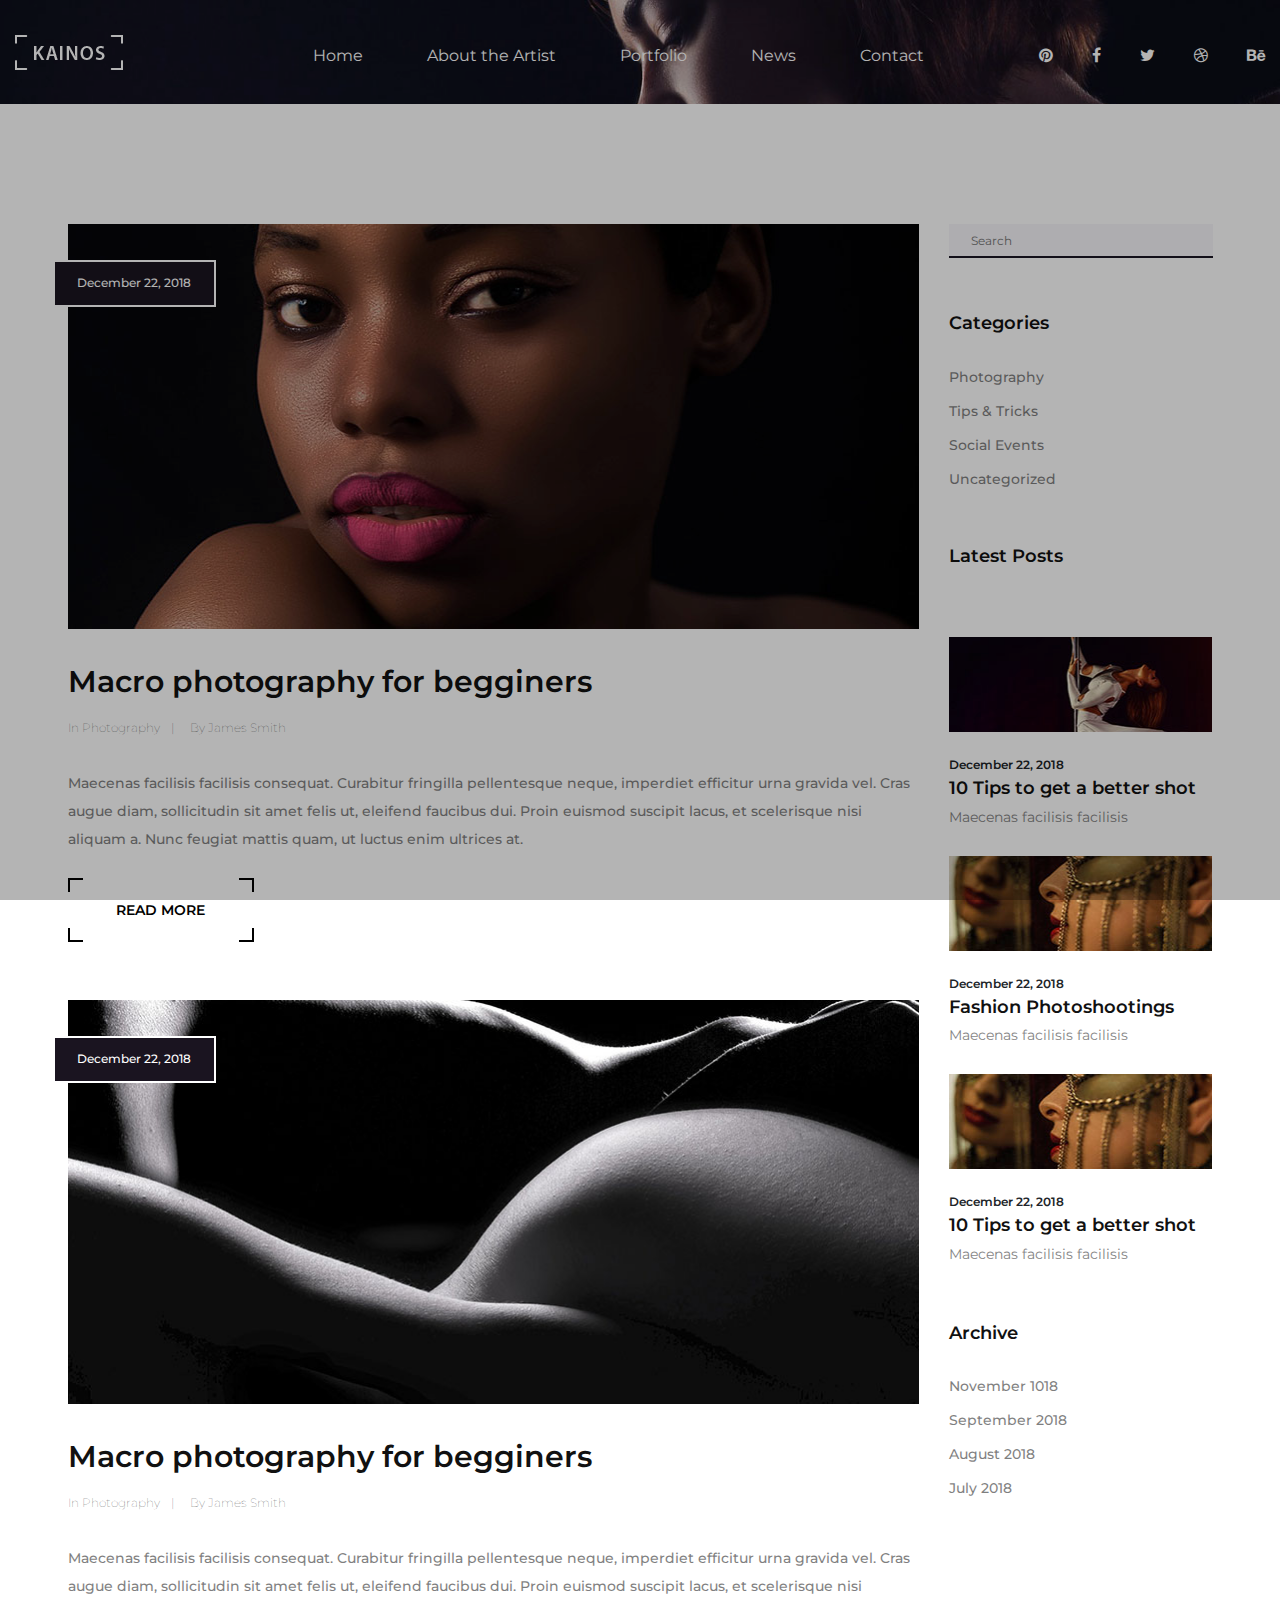
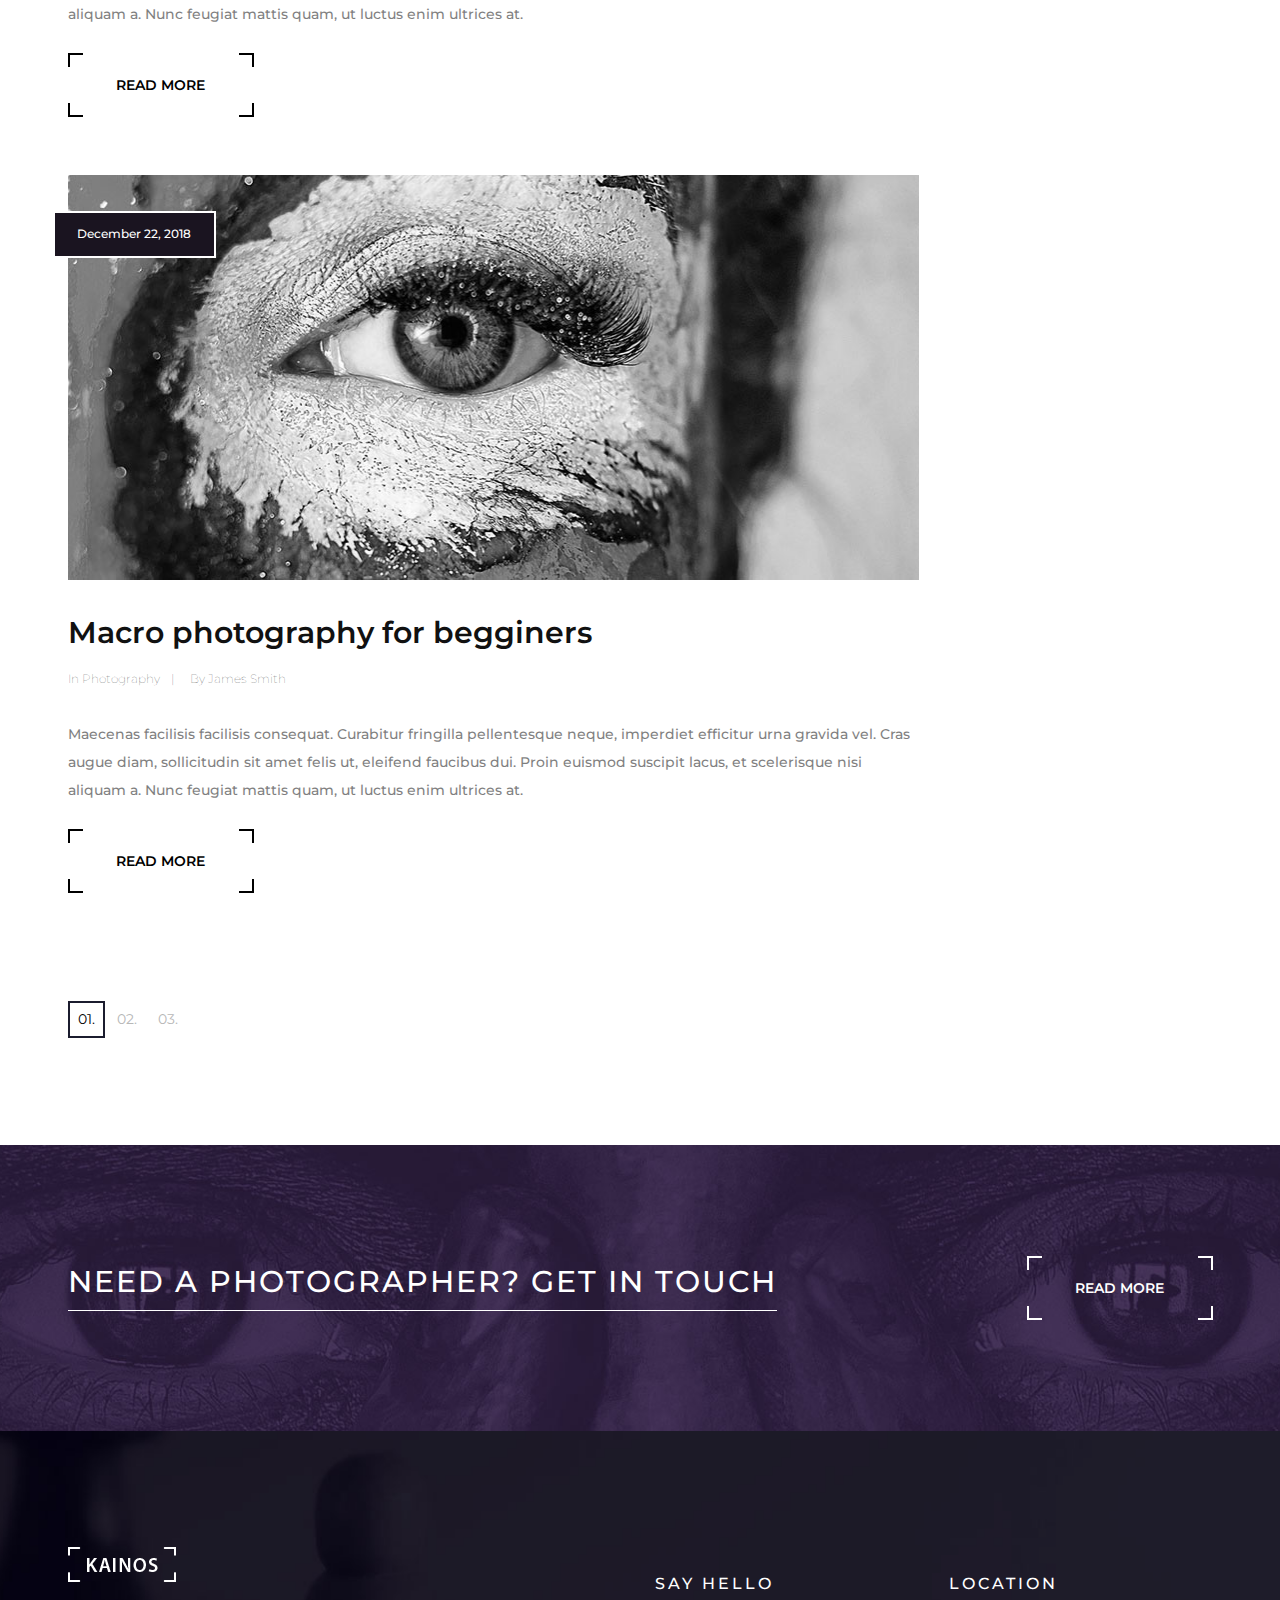
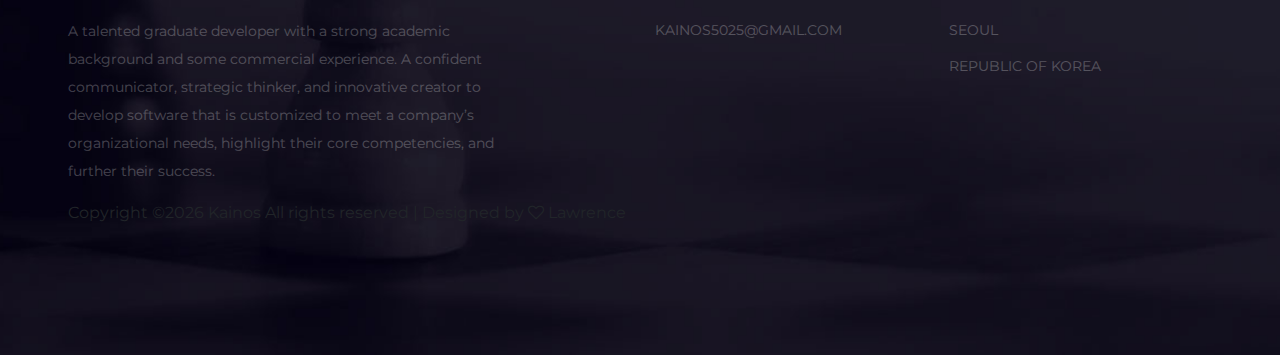
==== blog.html @ cefeb15e "files" ====
<!DOCTYPE html>
<html lang="zxx">
<head>
	<title>Porto - Photo Gallery HTML Template</title>
	<meta charset="UTF-8">
	<meta name="description" content="Porto Photo Gallery HTML Template">
	<meta name="keywords" content="porto, photo, html">
	<meta name="viewport" content="width=device-width, initial-scale=1.0">
	<!-- Favicon -->
	<link href="img/favicon.ico" rel="shortcut icon"/>

	<!-- Google Font -->
	<link href="https://fonts.googleapis.com/css?family=Montserrat:400,400i,500,500i,600,600i,700,700i" rel="stylesheet">

	<!-- Stylesheets -->
	<link rel="stylesheet" href="css/bootstrap.min.css"/>
	<link rel="stylesheet" href="css/font-awesome.min.css"/>
	<link rel="stylesheet" href="css/owl.carousel.min.css"/>
	<link rel="stylesheet" href="css/fullpage.min.css"/>
	<link rel="stylesheet" href="css/magnific-popup.css"/>

	<!-- Main Stylesheets -->
	<link rel="stylesheet" href="css/style.css"/>


	<!--[if lt IE 9]>
		<script src="https://oss.maxcdn.com/html5shiv/3.7.2/html5shiv.min.js"></script>
		<script src="https://oss.maxcdn.com/respond/1.4.2/respond.min.js"></script>
	<![endif]-->

</head>
<body>
	<!-- Page Preloder -->
	<div id="preloder">
		<div class="loader"></div>
	</div>

	<!-- Header Section -->
	<header class="header-section header-default-bg set-bg" data-setbg="img/header-bg.jpg">
		<div class="header-warp">
			<!-- logo -->
			<a href="index.html" class="site-logo">
				<img src="img/logo.png" alt="">
			</a>
			<div class="header-social">
				<a href=""><i class="fa fa-pinterest"></i></a>
				<a href=""><i class="fa fa-facebook"></i></a>
				<a href=""><i class="fa fa-twitter"></i></a>
				<a href=""><i class="fa fa-dribbble"></i></a>
				<a href=""><i class="fa fa-behance"></i></a>
			</div>
			<div class="nav-switch">
				<i class="fa fa-bars"></i>
			</div>
			<!-- menu -->
			<ul class="main-menu">
				<li><a href="index.html">Home</a></li>
				<li><a href="home-2.html">About the Artist</a></li>
				<li><a href="portfolio.html">Portfolio</a></li>
				<li><a href="blog.html">News</a></li>
				<li><a href="contact.html">Contact</a></li>
			</ul>
		</div>
	</header>
	<!-- Header Section end-->
    
	<!-- Blog section-->
    <section class="blog-page set-bg">
       <div class="container">
		   <div class="row">
			   <div class="col-lg-9">
				   <div class="blog-item">
					   <div class="blog-thumb">
						   <img src="img/blog/1.jpg" alt="">
						   <div class="blog-date">December 22, 2018</div>
					   </div>
					   <div class="blog-content">
						   <h3>Macro photography for begginers</h3>
						   <div class="blog-metas">
							   <div class="blog-meta">In Photography</div>
							   <div class="blog-meta">By James Smith</div>
							</div>
						   <p>Maecenas facilisis facilisis consequat. Curabitur fringilla pellentesque neque, imperdiet efficitur urna gravida vel. Cras augue diam, sollicitudin sit amet felis ut, eleifend faucibus dui. Proin euismod suscipit lacus, et scelerisque nisi aliquam a. Nunc feugiat mattis quam, ut luctus enim ultrices at.</p>
						   <a href="#" class="site-btn sb-dark"><span>Read More</span></a>
					   </div>
				   </div>
				   <div class="blog-item">
					<div class="blog-thumb">
						<img src="img/blog/2.jpg" alt="">
						<div class="blog-date">December 22, 2018</div>
					</div>
					<div class="blog-content">
						<h3>Macro photography for begginers</h3>
						<div class="blog-metas">
							<div class="blog-meta">In Photography</div>
							<div class="blog-meta">By James Smith</div>
						 </div>
						<p>Maecenas facilisis facilisis consequat. Curabitur fringilla pellentesque neque, imperdiet efficitur urna gravida vel. Cras augue diam, sollicitudin sit amet felis ut, eleifend faucibus dui. Proin euismod suscipit lacus, et scelerisque nisi aliquam a. Nunc feugiat mattis quam, ut luctus enim ultrices at.</p>
						<a href="#" class="site-btn sb-dark"><span>Read More</span></a>
					</div>
				</div>
				<div class="blog-item">
					<div class="blog-thumb">
						<img src="img/blog/3.jpg" alt="">
						<div class="blog-date">December 22, 2018</div>
					</div>
					<div class="blog-content">
						<h3>Macro photography for begginers</h3>
						<div class="blog-metas">
							<div class="blog-meta">In Photography</div>
							<div class="blog-meta">By James Smith</div>
						 </div>
						<p>Maecenas facilisis facilisis consequat. Curabitur fringilla pellentesque neque, imperdiet efficitur urna gravida vel. Cras augue diam, sollicitudin sit amet felis ut, eleifend faucibus dui. Proin euismod suscipit lacus, et scelerisque nisi aliquam a. Nunc feugiat mattis quam, ut luctus enim ultrices at.</p>
						<a href="#" class="site-btn sb-dark"><span>Read More</span></a>
					</div>
				</div>
				<div class="site-pagination">
					<a class="active" href="">01.</a>
					<a href="">02.</a>
					<a href="">03.</a>
				</div>
			   </div>
			   <div class="col-lg-3 col-md-6 sidebar">
					<div class="sb-widget">
						<form class="sb-search">
							<input type="text" placeholder="Search">
						</form>
					</div>
					<div class="sb-widget">
						<h3 class="sb-title">Categories</h3>
						<ul>
							<li><a href="">Photography</a></li>
							<li><a href="">Tips & Tricks</a></li>
							<li><a href="">Social Events</a></li>
							<li><a href="">Uncategorized</a></li>
						</ul>
					</div>
					<div class="sb-widget">
						<h3 class="sb-title">Latest Posts</h3>
						<div class="sb-latest-post">
							<div class="sbl-item">
								<img src="img/blog/widget/1.jpg" alt="">
								<span>December 22, 2018</span>
								<h4>10 Tips to get a better shot</h4>
								<p>Maecenas facilisis facilisis </p>
							</div>
							<div class="sbl-item">
								<img src="img/blog/widget/3.jpg" alt="">
								<span>December 22, 2018</span>
								<h4>Fashion Photoshootings</h4>
								<p>Maecenas facilisis facilisis </p>
							</div>
							<div class="sbl-item">
								<img src="img/blog/widget/3.jpg" alt="">
								<span>December 22, 2018</span>
								<h4>10 Tips to get a better shot</h4>
								<p>Maecenas facilisis facilisis </p>
							</div>
						</div>
					</div>
					<div class="sb-widget">
						<h3 class="sb-title">Archive</h3>
						<ul>
							<li><a href="">November 1018</a></li>
							<li><a href="">September 2018</a></li>
							<li><a href="">August 2018</a></li>
							<li><a href="">July 2018</a></li>
						</ul>
					</div>
			   </div>
		   </div>
	   </div>
	</section>
	<!-- Blog section end-->
	
	<!-- Banner Section -->
	<section class="banner-section set-bg" data-setbg="./img/banner-bg.jpg">
		<div class="container">
			<div class="row">
				<div class="col-lg-9">
					<h2>Need a photographer? Get in touch</h2>
				</div>
				<div class="col-lg-3 text-lg-right text-left">
					<div class="site-btn"><span>Read More</span></div>
				</div>
			</div>
		</div>
	</section>
	<!-- Banner Section end -->

	<!-- Footer Section -->
	<footer class="footer-section set-bg" data-setbg="img/footer-bg.jpg">
		<div class="container">
			<div class="row">
				<div class="col-lg-6">
					<div class="footer-about">
						<img src="img/logo.png" alt="">
						<p>
							A talented graduate developer with a strong academic background and some commercial experience. A confident communicator, strategic thinker, and innovative creator to develop software that is customized to meet a company’s organizational needs, highlight their core competencies, and further their success.
						</p>
					</div>	
				</div>
				<div class="col-lg-3 col-md-6">
					<div class="footer-info">
						<h6>Say Hello</h6>
						<ul>
							<!-- <li>+82 10 4678 0327</li> -->
							<li>kainos5025@gmail.com</li>
						</ul>
					</div>
				</div>
				<div class="col-lg-3 col-md-6">
					<div class="footer-info">
						<h6>Location</h6>
						<ul>
							<li>Seoul</li>
							<li>Republic of Korea</li>
						</ul>
					</div>
				</div>
			</div>

Copyright &copy;<script>document.write(new Date().getFullYear());</script> Kainos All rights reserved | Designed by <i class="fa fa-heart-o" aria-hidden="true"></i> Lawrence</a>

		</div>
	</footer>
	<!-- Footer Section end-->


	<!--====== Javascripts & Jquery ======-->
	<script src="js/jquery-3.2.1.min.js"></script>
	<script src="js/owl.carousel.min.js"></script>
	<script src="js/mixitup.min.js"></script>
	<script src="js/masonry.pkgd.min.js"></script>
	<script src="js/fullpage.min.js"></script>
	<script src="js/main.js"></script>

	</body>
</html>
---- css/style.css ----
/******************************************************************
	Theme Name: 
	Description: 
	Author: 
	Author URI: 
	Version: 1.0
	Created: 
******************************************************************/

/*------------------------------------------------------------------
	[Table of contents]

	1. Template default CSS
		- font-face
	2.  Helper Css
	3.  Header Section
	4.  Hero Section
	5.  About Search
	6.  Banner Section
	7.  Footer Property
	8. Other Pages
		- Home page 2
		- Portfilio page
		- Portfolio single page
		- Blog Page
		- Contact Page
	9. Responsive
-------------------------------------------------------------------*/



/*----------------------------------------*/
/* Template default CSS
/*----------------------------------------*/

@font-face {
	font-family: "BickhamScriptPro-Regular";
	src: url("../fonts/BickhamScriptPro-Regular.woff") format("woff"), url("../fonts/BickhamScriptPro-Regular.woff2") format("woff2");
	font-weight: normal;
	font-style: normal;
}

html,
body {
	height: 100%;
	font-family: "Montserrat", sans-serif;
	-webkit-font-smoothing: antialiased;
	font-smoothing: antialiased;
}

h1,
h2,
h3,
h4,
h5,
h6 {
	margin: 0;
	color: #111111;
	font-weight: 600;
}

h1 {
	font-size: 70px;
}

h2 {
	font-size: 36px;
}

h3 {
	font-size: 30px;
}

h4 {
	font-size: 24px;
}

h5 {
	font-size: 18px;
}

h6 {
	font-size: 16px;
}

p {
	font-size: 14px;
	color: #585858;
	line-height: 2;
}

img {
	max-width: 100%;
}

input:focus,
select:focus,
button:focus,
textarea:focus {
	outline: none;
}

a:hover,
a:focus {
	text-decoration: none;
	outline: none;
}

ul,
ol {
	padding: 0;
	margin: 0;
}

/*---------------------
	2. Helper CSS
-----------------------*/

.section-title {
	text-align: center;
}

.section-title h2 {
	font-size: 36px;
}

.sp-container {
	max-width: 1464px;
	margin: 0 auto;
	width: 100%;
}

.set-bg {
	background-repeat: no-repeat;
	background-size: cover;
	background-position: top center;
}

.spad {
	padding-top: 105px;
	padding-bottom: 105px;
}

.text-white h1,
.text-white h2,
.text-white h3,
.text-white h4,
.text-white h5,
.text-white h6,
.text-white p,
.text-white span,
.text-white li,
.text-white a {
	color: #fff;
}

/*---------------------
  Commom elements
-----------------------*/

/* buttons */

.site-btn {
	display: inline-block;
	border: none;
	font-size: 14px;
	font-weight: 600;
	min-width: 186px;
	text-transform: uppercase;
	background: transparent;
	color: #fff;
	line-height: normal;
	cursor: pointer;
	text-align: center;
	position: relative;
}

.site-btn:after,
.site-btn:before {
	position: absolute;
	content: "";
	width: 15px;
	height: 14px;
}

.site-btn:before {
	border-top: 2px solid #fff;
	border-left: 2px solid #fff;
	left: 0;
	top: 0;
}

.site-btn:after {
	border-top: 2px solid #fff;
	border-right: 2px solid #fff;
	right: 0;
	top: 0;
}

.site-btn span {
	display: block;
	padding: 23px 45px;
}

.site-btn span:after,
.site-btn span:before {
	position: absolute;
	content: "";
	width: 15px;
	height: 14px;
}

.site-btn span:before {
	border-bottom: 2px solid #fff;
	border-left: 2px solid #fff;
	left: 0;
	bottom: 0;
}

.site-btn span:after {
	border-bottom: 2px solid #fff;
	border-right: 2px solid #fff;
	right: 0;
	bottom: 0;
}

.site-btn.sb-dark {
	color: #000;
}

.site-btn.sb-dark:before {
	border-top: 2px solid #000;
	border-left: 2px solid #000;
}

.site-btn.sb-dark:after {
	border-top: 2px solid #000;
	border-right: 2px solid #000;
}

.site-btn.sb-dark span:before {
	border-bottom: 2px solid #000;
	border-left: 2px solid #000;
}

.site-btn.sb-dark span:after {
	border-bottom: 2px solid #000;
	border-right: 2px solid #000;
}

/* Preloder */

#preloder {
	position: fixed;
	width: 100%;
	height: 100%;
	top: 0;
	left: 0;
	z-index: 999999;
	background: #000;
}

.loader {
	width: 40px;
	height: 40px;
	position: absolute;
	top: 50%;
	left: 50%;
	margin-top: -13px;
	margin-left: -13px;
	border-radius: 60px;
	animation: loader 0.8s linear infinite;
	-webkit-animation: loader 0.8s linear infinite;
}

@keyframes loader {
	0% {
		-webkit-transform: rotate(0deg);
		transform: rotate(0deg);
		border: 4px solid #f44336;
		border-left-color: transparent;
	}
	50% {
		-webkit-transform: rotate(180deg);
		transform: rotate(180deg);
		border: 4px solid #673ab7;
		border-left-color: transparent;
	}
	100% {
		-webkit-transform: rotate(360deg);
		transform: rotate(360deg);
		border: 4px solid #f44336;
		border-left-color: transparent;
	}
}

@-webkit-keyframes loader {
	0% {
		-webkit-transform: rotate(0deg);
		border: 4px solid #f44336;
		border-left-color: transparent;
	}
	50% {
		-webkit-transform: rotate(180deg);
		border: 4px solid #673ab7;
		border-left-color: transparent;
	}
	100% {
		-webkit-transform: rotate(360deg);
		border: 4px solid #f44336;
		border-left-color: transparent;
	}
}

/*  Fullpage plugin */

#fp-nav.fp-right {
	right: 100px;
}

#fp-nav ul li {
	margin: 16px;
}

#fp-nav ul li a span {
	width: 14px !important;
	height: 14px !important;
	background: transparent;
	border: 1px solid #565656;
	margin: 0 !important;
}

#fp-nav ul li a.active span,
#fp-nav ul li:hover a.active span {
	width: 14px;
	height: 14px;
	border: 1px solid #020202;
	background: #020202;
}

.home-page.fp-viewing-0 #fp-nav {
	display: none !important;
}

.home-page.fp-viewing-1 #fp-nav ul li a span,
.home-page.fp-viewing-3 #fp-nav ul li a span {
	border: 1px solid #fff;
}

.home-page.fp-viewing-1 #fp-nav ul li a.active span,
.home-page.fp-viewing-1 #fp-nav ul li:hover a.active span,
.home-page.fp-viewing-3 #fp-nav ul li a.active span,
.home-page.fp-viewing-3 #fp-nav ul li:hover a.active span {
	border: 1px solid #fff;
	background: #fff;
}

.home-page-two.fp-viewing-0 #fp-nav ul li a span,
.home-page-two.fp-viewing-2 #fp-nav ul li a span {
	border: 1px solid #fff;
}

.home-page-two.fp-viewing-0 #fp-nav ul li a.active span,
.home-page-two.fp-viewing-0 #fp-nav ul li:hover a.active span,
.home-page-two.fp-viewing-2 #fp-nav ul li a.active span,
.home-page-two.fp-viewing-2 #fp-nav ul li:hover a.active span {
	border: 1px solid #fff;
	background: #fff;
}

/*------------------
  3. Header section
---------------------*/

.header-section {
	position: absolute;
	width: 100%;
	left: 0;
	top: 0;
	padding: 0 15px;
	z-index: 999;
}

.header-warp {
	padding-top: 35px;
	max-width: 1464px;
	margin: 0 auto;
}

.site-logo {
	display: inline-block;
	float: left;
}

.header-social {
	float: right;
}

.header-social a {
	display: inline-block;
	color: #fff;
	margin-left: 35px;
	padding: 9px 0;
}

.nav-switch {
	display: none;
}

.main-menu {
	list-style: none;
	float: right;
	padding-right: 220px;
}

.main-menu li {
	display: inline-block;
}

.main-menu li a {
	display: block;
	font-size: 16px;
	color: #fff;
	margin-right: 60px;
	padding: 9px 0;
}

.main-menu li:last-child a {
	margin-right: 0;
}

.header-default-bg {
	padding-bottom: 27px;
	position: relative;
	overflow: hidden;
}

/* ----------------
  4. Hero section
---------------------*/

.hs-item {
	height: 919px;
	display: -webkit-box;
	display: -ms-flexbox;
	display: flex;
	-webkit-box-align: center;
	    -ms-flex-align: center;
	        align-items: center;
	-webkit-box-pack: center;
	    -ms-flex-pack: center;
	        justify-content: center;
	text-align: center;
}

.hs-item h1 {
	font-size: 36px;
	font-family: "BickhamScriptPro-Regular";
	font-weight: 400;
	line-height: 0.1;
}

.hs-item h2 {
	font-size: 60px;
	margin-bottom: 40px;
}

.hero-slider.owl-carousel .owl-nav {
	position: absolute;
	top: 50%;
	margin-top: -12px;
	right: 52px;
}

.slide-num-holder {
	position: absolute;
	top: 50%;
	right: 101px;
	z-index: 99;
	color: #fff;
	font-weight: 500;
	margin-top: -10px;
	font-size: 16px;
}

.down-sign {
	width: 60px;
	position: absolute;
	bottom: 37px;
	left: calc(50% - 30px);
	z-index: 99;
	text-align: center;
}

.down-sign h6 {
	font-size: 10px;
	font-weight: 500;
	text-transform: uppercase;
	color: #fff;
	margin-bottom: 10px;
}

.contact-link {
	position: absolute;
	left: 42px;
	bottom: 40px;
	z-index: 99;
}

.contact-link:after {
	position: absolute;
	content: "";
	height: 135px;
	width: 1px;
	left: 50%;
	top: 50px;
	background: #fff;
}

.contact-link p {
	font-size: 10px;
	text-transform: uppercase;
	color: #fff;
	font-weight: 500;
	-webkit-transform: rotate(90deg);
	        transform: rotate(90deg);
	margin-bottom: 180px;
}

.contact-link img {
	width: 71px;
	height: 71px;
	border-radius: 50%;
}


/* ----------------
  5. About section
---------------------*/

.about-section {
	padding-left: 227px;
}

.about-content-warp {
	max-width: 470px;
}

.about-content-warp h2 {
	font-size: 48px;
	font-weight: 500;
	margin-bottom: 20px;
}

.about-content-warp p {
	margin-bottom: 40px;
}

.about-content-warp.text-white p {
	opacity: 0.5;
}

/* ----------------
  6. Banner section
---------------------*/

.banner-section {
	padding: 111px 0;
}

.banner-section h2 {
	display: inline-block;
	padding-bottom: 10px;
	padding-top: 8px;
	font-size: 30px;
	font-weight: 500;
	color: #fff;
	text-transform: uppercase;
	letter-spacing: 2px;
	border-bottom: 1px solid #fff;
}

.footer-section {
	padding: 116px 0 130px;
}

.footer-about {
	max-width: 470px;
}

.footer-about img {
	margin-bottom: 35px;
}

.footer-about p {
	color: #fff;
	opacity: 0.25;
}

/* ----------------
  7. Footer section
---------------------*/

.footer-info {
	padding-top: 27px;
}

.footer-info h6 {
	color: #fff;
	text-transform: uppercase;
	margin-bottom: 27px;
	font-weight: 500;
	letter-spacing: 3px;
}

.footer-info ul {
	list-style: none;
}

.footer-info ul li {
	color: #fff;
	opacity: 0.25;
	font-size: 14px;
	text-transform: uppercase;
	margin-bottom: 15px;
}

/* ----------------
 Other Pages
--------------------
====================*/

/* ----------------
  Home page 2
 ---------------------*/

.hero-section-2 {
	height: 920px;
	padding: 0px 150px;
}

.hero-content {
	max-width: 585px;
}

.hero-content h2 {
	font-size: 60px;
	font-weight: 600;
	margin-bottom: 40px;
}

.hero-content p {
	font-weight: 500;
	font-size: 14px;
	opacity: 0.5;
	margin-bottom: 55px;
}

.testimonial-content {
	text-align: center;
	padding: 80px 15px;
}

.testimonial-content h2 {
	font-size: 48px;
	font-weight: 500;
	margin-bottom: 55px;
}

.testimonial-content p {
	font-size: 18px;
	color: #000;
	opacity: 0.5;
	font-style: italic;
	margin-bottom: 50px;
}

.testimonial-content .testi-avatar {
	width: 58px;
	height: 58px;
	border-radius: 50%;
	margin-bottom: 30px;
}

.testimonial-content h6 {
	font-size: 14px;
	font-style: italic;
	color: #000;
	margin-bottom: 100px;
}

.testimonial-content h6 span {
	color: #a2a2a2;
}

.sp-about-section {
	padding: 80px 15px;
}

.sp-about-section .sp-about-content {
	margin-bottom: 110px;
}

.sp-about-section .sp-about-content h2 {
	font-size: 48px;
	padding-top: 5px;
	margin-bottom: 40px;
}

.sp-about-section .sp-about-content p {
	color: #fff;
	opacity: 0.5;
}

.sp-about-section .sp-about-text {
	padding-top: 50px;
	padding-right: 50px;
	padding-left: 70px;
}

.fact-item h2 {
	font-size: 72px;
	font-weight: 500;
	color: #fff;
}

.fact-item p {
	font-size: 24px;
	color: #fff;
	line-height: normal;
}


/* ----------------
  Portfilio page
 ---------------------*/
.portfilio-page {
	padding-top: 278px;
	background: #05020d;
	z-index: 1;
	position: relative;
}

.portfolios-area {
	display: block;
}

.portfolio-item {
	width: 25%;
	float: left;
}

.portfolio-item.__big {
	width: 50%;
}

.grid-sizer {
	width: 25%;
}

.portfolio-intro {
	padding-left: 220px;
}

.portfolio-intro h2 {
	font-size: 60px;
	font-weight: 600;
	margin-bottom: 85px;
}

.portfolio-intro .portfolio-filter {
	list-style: none;
}

.portfolio-intro .portfolio-filter li {
	display: inline-block;
	font-size: 14px;
	font-weight: 500;
	margin-right: 55px;
	padding: 0 2px 3px;
	cursor: pointer;
	margin-bottom: 20px;
}

.portfolio-intro .portfolio-filter li.mixitup-control-active {
	border-bottom: 3px solid #fff;
}

.portfolio-next-btn {
	display: -webkit-box;
	display: -ms-flexbox;
	display: flex;
	-webkit-box-pack: center;
	    -ms-flex-pack: center;
	        justify-content: center;
	-webkit-box-align: center;
	    -ms-flex-align: center;
	        align-items: center;
}

.portfolio-next-btn h3 {
	font-weight: 500;
	color: #fff;
}

/* ---------------------
 Portfolio single page
------------------------*/

.portfilio-single {
	height: 918px;
	padding: 270px 30px 0;
}

.portfolio-single-content {
	max-width: 590px;
}

.portfolio-single-content span {
	font-size: 14px;
	font-weight: 500;
}

.portfolio-single-content h2 {
	font-size: 72px;
	font-weight: 600;
	margin-bottom: 30px;
}

.portfolio-single-content p {
	opacity: 0.5;
	margin-bottom: 30px;
}

.portfolio-single-content ul {
	list-style: none;
	padding-top: 20px;
}

.portfolio-single-content ul li {
	color: #000;
	font-size: 14px;
	color: #fff;
	margin-bottom: 15px;
}

.portfolio-single-content ul li h6 {
	font-size: 14px;
	width: 63px;
	display: inline-block;
}

.portfolio-single-content ul li span {
	opacity: 0.5;
}

.portfolio-slider-warp {
	position: relative;
}

.portfolio-slider-warp .owl-carousel .owl-nav {
	position: absolute;
	top: 50%;
	margin-top: -12px;
	right: 52px;
}

.portfolio-slider-warp .slide-num-holder {
	position: absolute;
	top: 50%;
	right: 101px;
	z-index: 99;
	color: #fff;
	font-weight: 500;
	margin-top: -10px;
	font-size: 16px;
}

.portfolio-slider-warp .center img {
	border: 2px solid #fff;
}

/* ----------------
  Blog Page
---------------------*/

.blog-page {
	padding-top: 120px;
	padding-bottom: 107px;
}

.blog-item {
	margin-bottom: 58px;
}

.blog-thumb {
	position: relative;
	margin-bottom: 35px;
}

.blog-date {
	position: absolute;
	width: 163px;
	height: 47px;
	top: 36px;
	left: -65px;
	text-align: center;
	padding-top: 12px;
	font-size: 12px;
	color: #fff;
	font-weight: 500;
	background: #1a1420;
	border: 2px solid #fff;
}

.blog-content h3 {
	margin-bottom: 15px;
}

.blog-content p {
	color: #000;
	opacity: 0.5;
	font-weight: 500;
	margin-bottom: 25px;
}

.blog-metas {
	margin-bottom: 30px;
}

.blog-metas .blog-meta {
	display: inline-block;
	margin-right: 13px;
	padding-right: 13px;
	font-size: 12px;
	color: #565656;
	font-weight: 50;
	position: relative;
}

.blog-metas .blog-meta:after {
	position: absolute;
	content: "|";
	right: -1px;
	top: 0;
	font-size: 12px;
}

.blog-metas .blog-meta:last-child {
	margin-right: 0;
	padding-right: 0;
}

.blog-metas .blog-meta:last-child:after {
	display: none;
}

.sb-widget {
	margin-bottom: 55px;
}

.sb-widget .sb-title {
	font-weight: 600;
	font-size: 18px;
	margin-bottom: 30px;
}

.sb-widget .sb-search input {
	width: 100%;
	height: 34px;
	border: none;
	font-size: 12px;
	padding: 10px 22px;
	border-bottom: 2px solid #1a1624;
	background: #f7f6fa;
}

.sb-widget ul {
	list-style: none;
}

.sb-widget ul li {
	margin-bottom: 10px;
}

.sb-widget ul li a {
	font-size: 14px;
	color: #000;
	opacity: 0.5;
	font-weight: 500;
}

.sb-latest-post {
	padding-top: 15px;
}

.sb-latest-post .sbl-item {
	margin-top: 25px;
}

.sb-latest-post img {
	margin-bottom: 20px;
}

.sb-latest-post span {
	font-size: 12px;
	font-weight: 600;
}

.sb-latest-post h4 {
	font-size: 18px;
	padding-top: 2px;
	padding-bottom: 3px;
}

.sb-latest-post p {
	font-size: 14px;
	color: #000;
	opacity: 0.5;
}

.site-pagination {
	padding-top: 50px;
}

.site-pagination a {
	display: -webkit-inline-box;
	display: -ms-inline-flexbox;
	display: inline-flex;
	height: 37px;
	min-width: 37px;
	-webkit-box-align: center;
	    -ms-flex-align: center;
	        align-items: center;
	-webkit-box-pack: center;
	    -ms-flex-pack: center;
	        justify-content: center;
	color: #b7b7b7;
	font-size: 14px;
}

.site-pagination .active {
	color: #020202;
	border: 2px solid #1b1c2e;
}

/* ----------------
  Contact Page
---------------------*/

.contact-page {
	padding-left: 15px;
	padding-right: 15px;
	padding-top: 235px;
	padding-bottom: 120px;
}

.contact-text h2 {
	font-size: 48px;
	font-weight: 500;
	margin-bottom: 30px;
}

.contact-text p {
	opacity: 0.5;
	margin-bottom: 50px;
}

.contact-text ul {
	list-style: none;
}

.contact-text ul li {
	font-size: 15px;
	font-weight: 500;
	margin-bottom: 18px;
}

.contact-text ul li h6 {
	font-size: 15px;
	font-weight: 500;
	display: inline-block;
	width: 83px;
}

.contact-form input,
.contact-form textarea {
	width: 100%;
	border: none;
	font-size: 12px;
	color: #fff;
	padding-bottom: 22px;
	margin-bottom: 25px;
	font-weight: 500;
	border-bottom: 1px solid #fff;
	background: transparent;
}

.contact-form textarea {
	height: 220px;
	margin-bottom: 50px;
}

.newsletter-section {
	padding-top: 105px;
	padding-bottom: 95px;
}

.newsletter-section h3 {
	color: #FFF;
	font-weight: 500;
	text-transform: uppercase;
	padding: 30px 0;
}

.newsletter-form input {
	width: calc(100% - 240px);
	border: none;
	font-size: 14px;
	color: #fff;
	padding-bottom: 22px;
	margin-bottom: 25px;
	font-weight: 500;
	border-bottom: 2px solid #fff;
	background: transparent;
	margin-right: 45px;
}

/* ----------------
  9. Responsive
---------------------*/

@media (min-width: 1200px) {
	.container {
		max-width: 1175px;
	}
}

@media (max-width: 1300px) {
	.main-menu {
		padding-right: 80px;
	}
	.portfolio-intro {
		padding-left: 60px;
	}
	.portfolio-intro h2 {
		font-size: 45px;
		margin-bottom: 30px;
	}
	.portfolio-intro .portfolio-filter li {
		margin-right: 30px;
	}
	.blog-date {
		left: -15px;
	}
}

/* Medium screen : 992px. */

@media only screen and (min-width: 992px) and (max-width: 1199px) {
	.main-menu li a {
		margin-right: 25px;
	}
	.header-social a {
		margin-left: 20px;
	}
	.banner-section h2 {
		font-size: 27px;
	}
	.about-section {
		padding-left: 150px;
	}
	.sp-about-section .sp-about-content h2 {
		font-size: 30px;
	}
}

/* Tablet :768px. */

@media only screen and (min-width: 768px) and (max-width: 991px) {
	.header-warp {
		text-align: center;
	}
	.site-logo {
		float: none;
		display: inline-block;
		margin-bottom: 20px;
	}
	.header-social,
	.main-menu {
		float: none;
		margin-right: 0;
		padding-right: 0;
	}
	.main-menu li a {
		margin-right: 30px;
	}
	.header-social a {
		margin-left: 25px;
	}
	.header-social a:first-child {
		margin-left: 0;
	}
	.about-section {
		padding-left: 120px;
	}
	.banner-section h2 {
		font-size: 27px;
		margin-bottom: 50px;
	}
	.sp-about-section .sp-about-text {
		padding-left: 0;
	}
	.grid-item.portfolio-item.__big.__wide {
		height: auto !important;
		padding-bottom: 50px;
	}
	.portfolio-item {
		width: 50%;
	}
	.portfolio-item.__big {
		width: 100%;
	}
	.sidebar {
		padding-top: 50px;
	}
	.contact-page {
		padding: 230px 80px 120px;
	}
	.contact-form {
		padding-top: 80px;
	}
}

/* Large Mobile :480px. */

@media only screen and (max-width: 767px) {
	.header-warp {
		text-align: center;
	}
	.site-logo {
		float: none;
		display: inline-block;
		margin-bottom: 20px;
	}
	.header-social,
	.main-menu {
		float: none;
		margin-right: 0;
		padding-right: 0;
	}
	.header-social a {
		margin-left: 25px;
	}
	.header-social a:first-child {
		margin-left: 0;
	}
	.nav-switch {
		display: inline-block;
		color: #fff;
		width: 40px;
		height: 40px;
		font-size: 22px;
		border: 1px solid #8c8c8c;
		border-radius: 50%;
		padding-top: 3px;
		cursor: pointer;
	}
	.header-default-bg {
		overflow: visible;
	}
	.header-default-bg .main-menu {
		top: 100%;
	}
	.main-menu {
		display: none;
		background: #fff;
		width: calc(100% - 30px);
		position: absolute;
		top: calc(100% + 10px);
		left: 15px;
		padding-right: 0;
		-webkit-box-shadow: 0px 14px 40px rgba(0, 0, 0, 0.35);
		        box-shadow: 0px 14px 40px rgba(0, 0, 0, 0.35);
	}
	.main-menu li {
		display: block;
	}
	.main-menu li a {
		display: block;
		font-size: 16px;
		color: #141325;
		margin-right: 0;
		padding: 14px 23px;
		font-weight: 500;
		text-align: left;
		border-bottom: 1px solid #f1f1f1;
	}
	.contact-link {
		display: none;
	}
	.hs-item {
		padding-top: 300px;
		padding-bottom: 200px;
		height: auto;
	}
	.hs-item h1 {
		font-size: 22px;
	}
	.hs-item h2 {
		font-size: 34px;
		padding-top: 10px;
		margin-bottom: 20px;
	}
	.home-page .slide-num-holder,
	.home-page .hero-slider.owl-carousel .owl-nav {
		top: 40%;
	}
	.home-page .slide-num-holder {
		right: 70px;
	}
	.home-page .hero-slider.owl-carousel .owl-nav {
		right: 15px;
	}
	.about-section {
		padding: 80px 20px;
	}
	.about-two {
		background-position: left 20% center;
	}
	.banner-section h2 {
		font-size: 27px;
		margin-bottom: 50px;
	}
	.hero-section-2 {
		height: auto;
		padding: 230px 30px 200px;
	}
	.hero-section-2 .hero-content h2 {
		font-size: 35px;
	}
	.testimonial-content h2 {
		font-size: 30px;
	}
	.sp-about-section .sp-about-text {
		padding-left: 0;
	}
	.fact-item {
		margin-bottom: 40px;
	}
	.grid-item.portfolio-item.__big.__wide {
		height: auto !important;
		padding-bottom: 50px;
	}
	.portfolio-item {
		width: 50%;
	}
	.portfolio-item.__big {
		width: 100%;
	}
	.portfilio-single {
		height: auto;
		padding-bottom: 80px;
	}
	.portfilio-single .portfolio-single-content h2 {
		font-size: 35px;
	}
}

/* Small Mobile :320px. */

@media only screen and (max-width: 479px) {
	.portfolio-intro {
		padding: 0 15px 80px;
	}
	.portfolio-item {
		width: 100%;
	}
	.newsletter-form input {
		width: 100%;
		margin-bottom: 30px;
		margin-right: 0;
	}
	.portfolio-slider-warp .center img {
		border: none;
	}
	.contact-text h2,
	.portfolio-intro h2 {
    font-size: 35px;
		font-size: 30px;	
	}
}
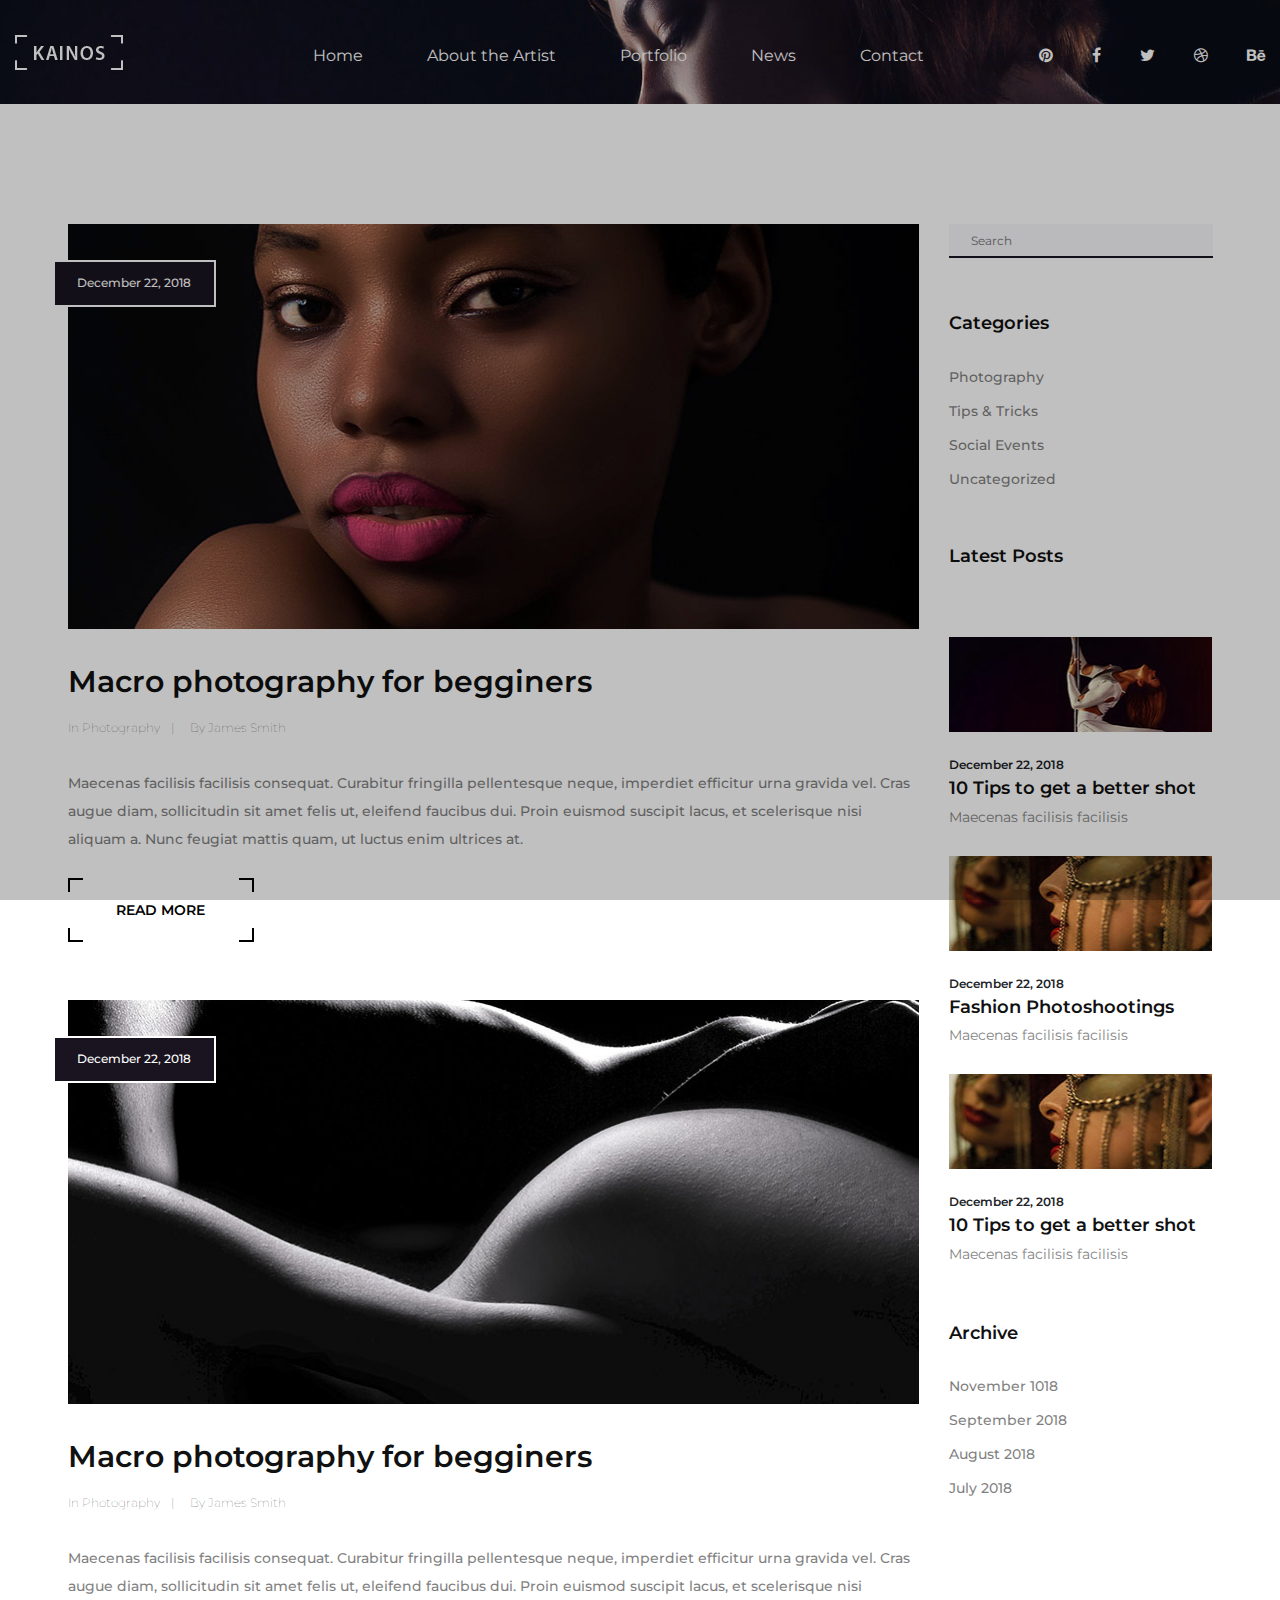
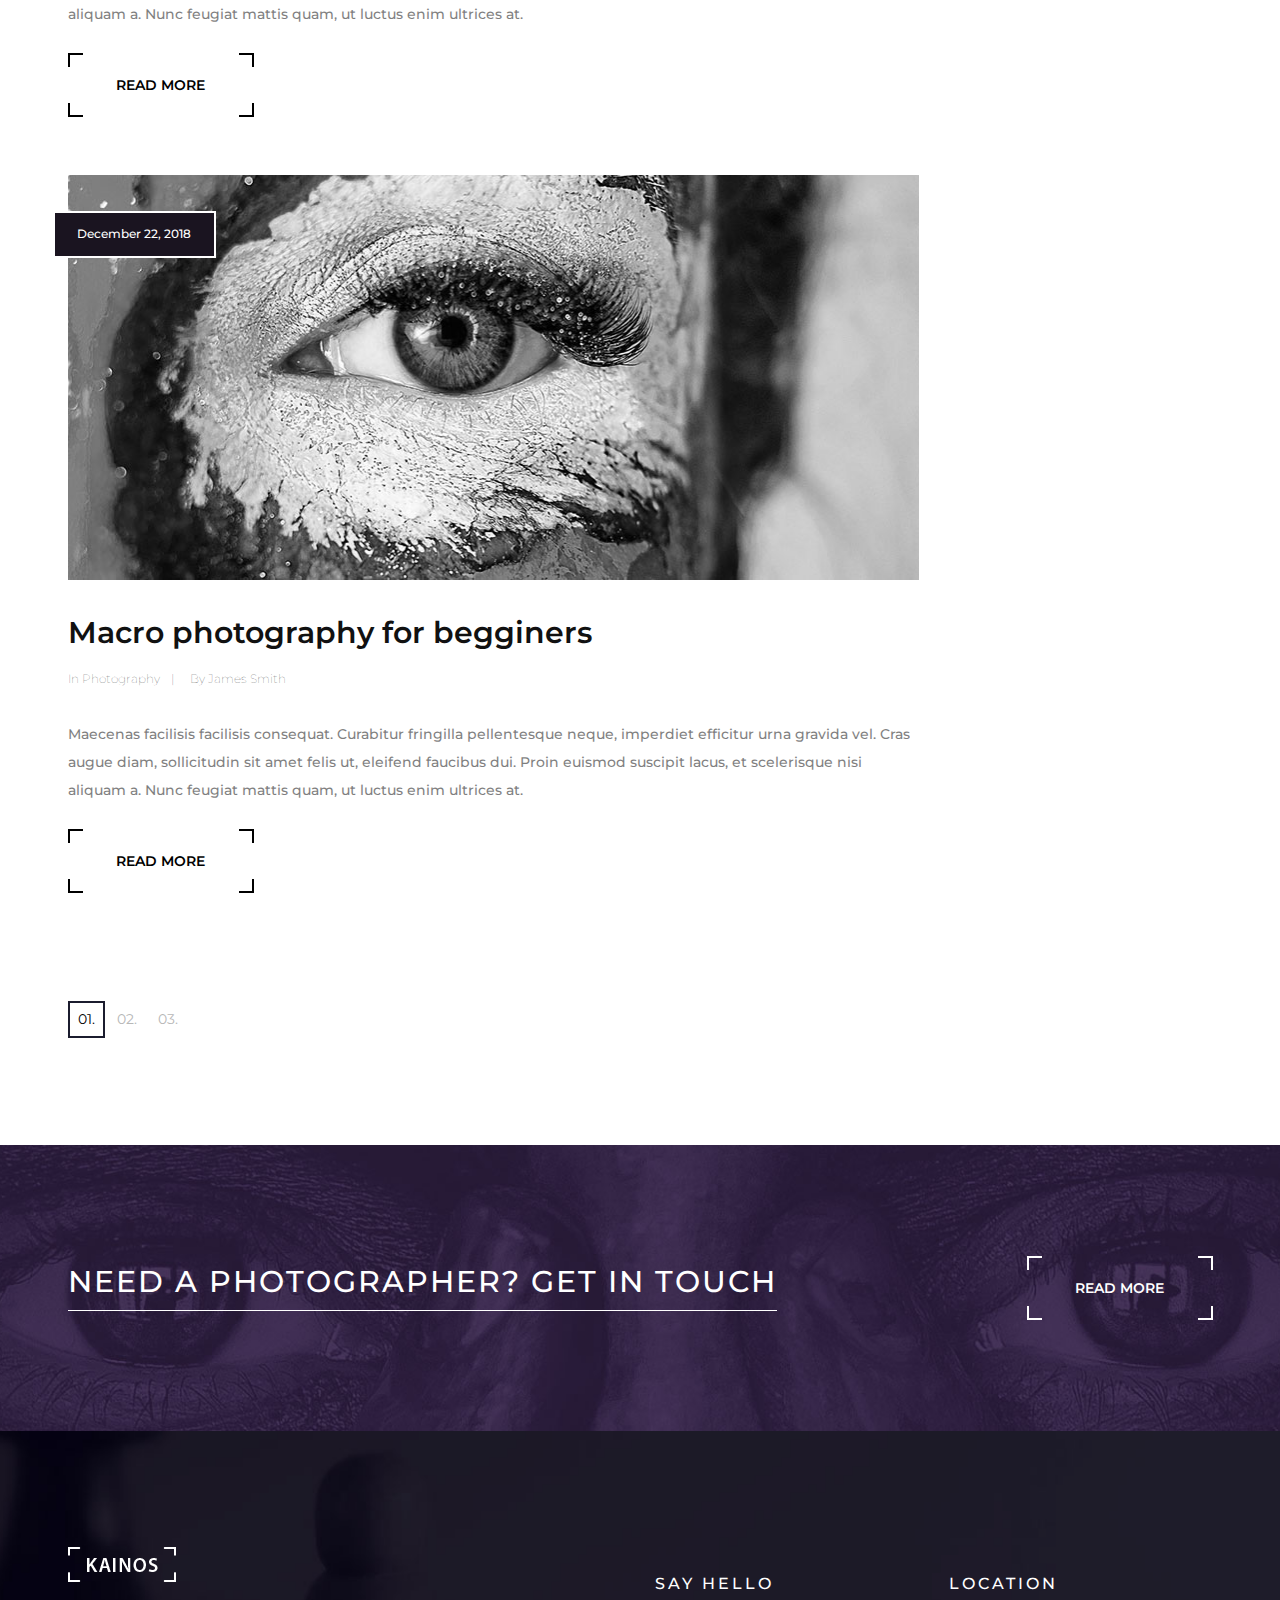
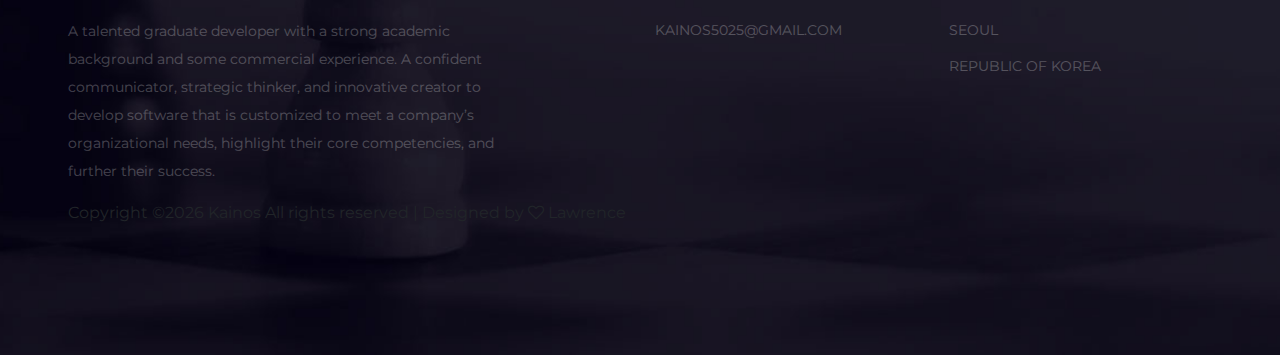
==== commit 2f9fddbd: "title modify" ====
--- a/blog.html
+++ b/blog.html
@@ -1,7 +1,7 @@
 <!DOCTYPE html>
 <html lang="zxx">
 <head>
-	<title>Porto - Photo Gallery HTML Template</title>
+	<title>Kainos - Lawrence's Portfolio</title>
 	<meta charset="UTF-8">
 	<meta name="description" content="Porto Photo Gallery HTML Template">
 	<meta name="keywords" content="porto, photo, html">
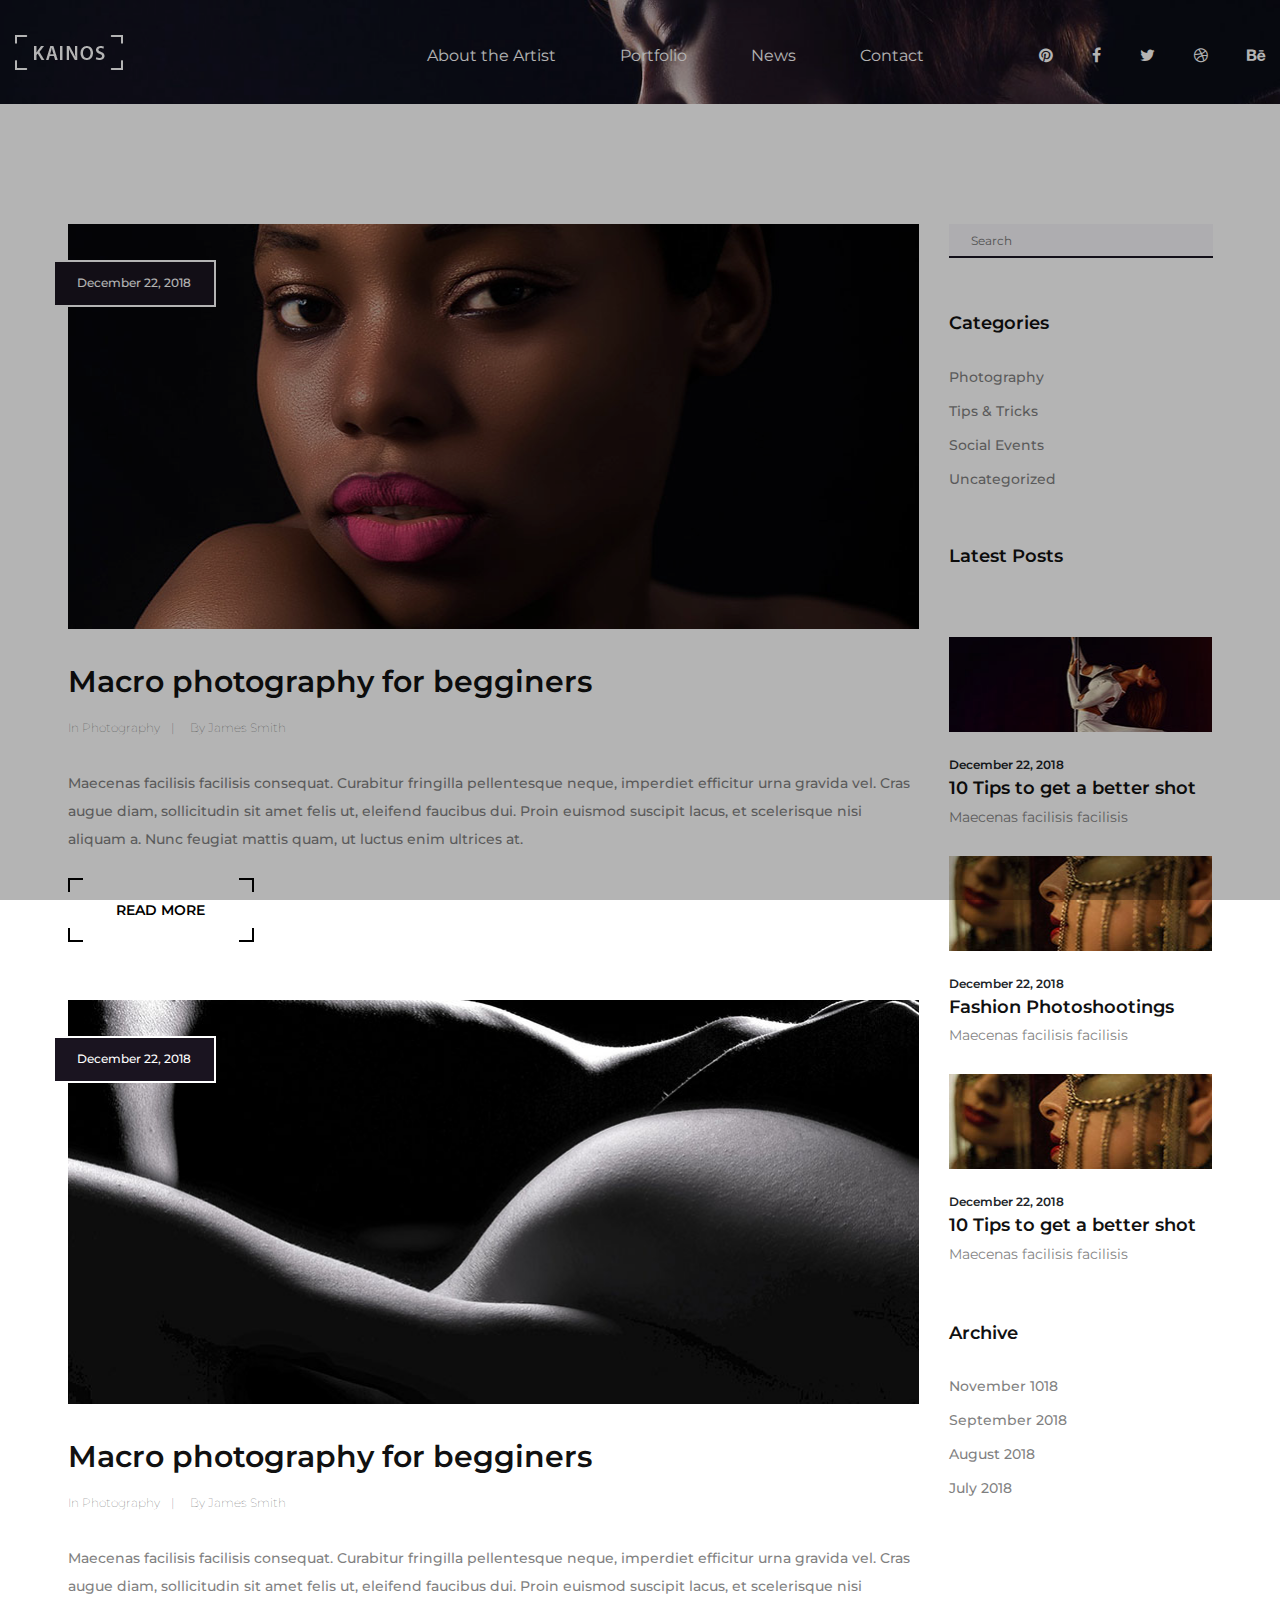
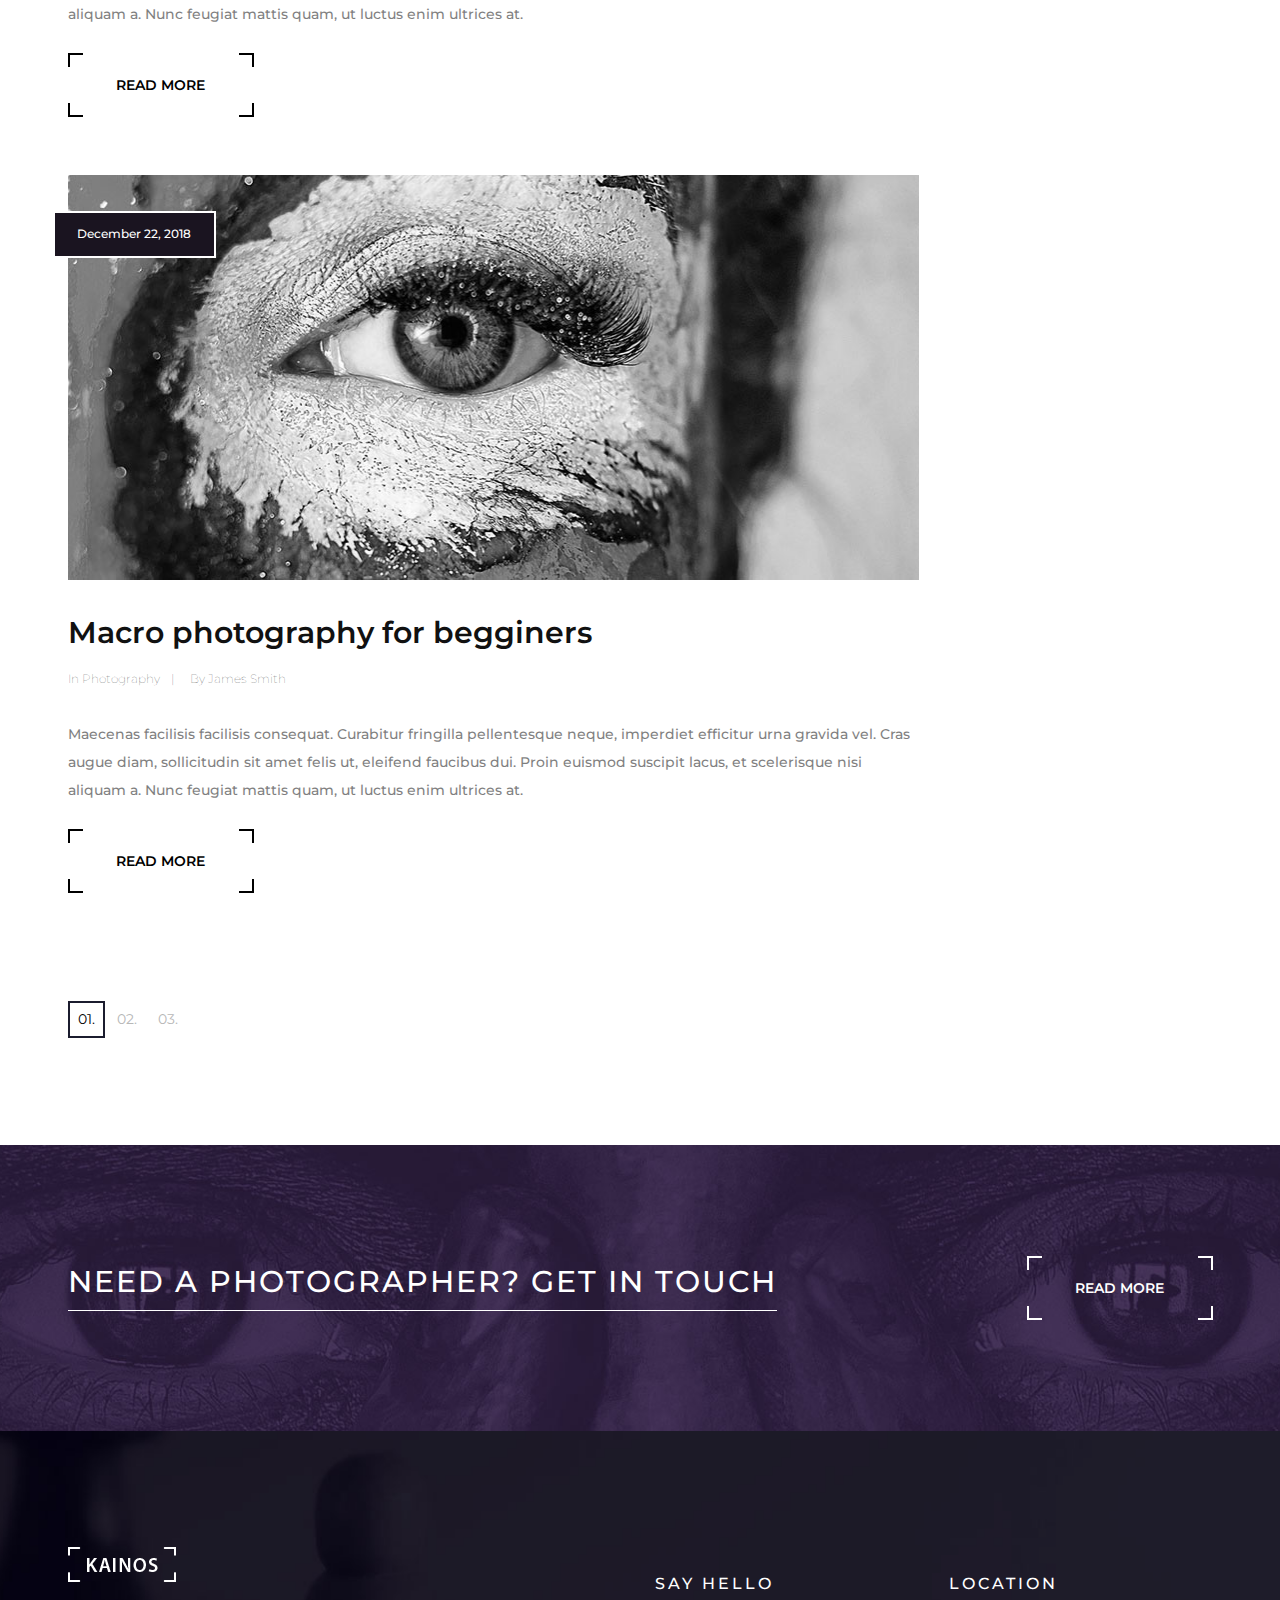
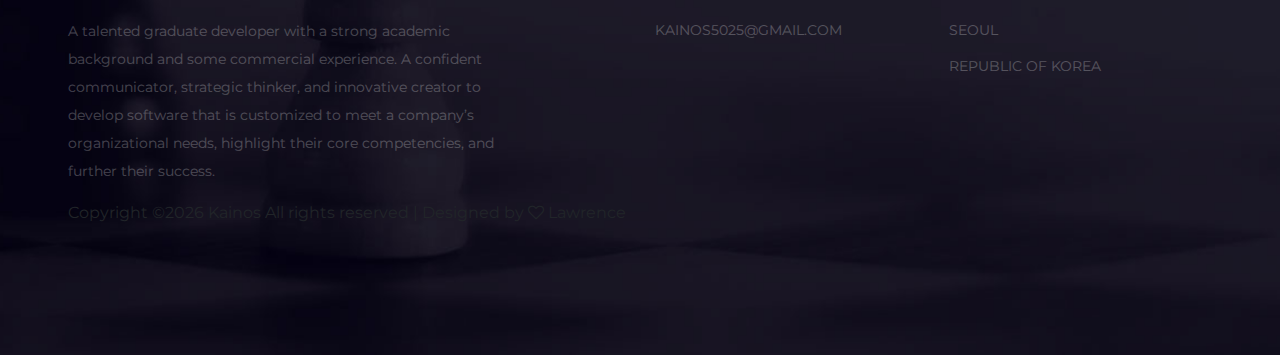
==== commit d9c7727a: "modified" ====
--- a/blog.html
+++ b/blog.html
@@ -54,7 +54,7 @@
 			</div>
 			<!-- menu -->
 			<ul class="main-menu">
-				<li><a href="index.html">Home</a></li>
+				<!-- <li><a href="index.html">Home</a></li> -->
 				<li><a href="home-2.html">About the Artist</a></li>
 				<li><a href="portfolio.html">Portfolio</a></li>
 				<li><a href="blog.html">News</a></li>
